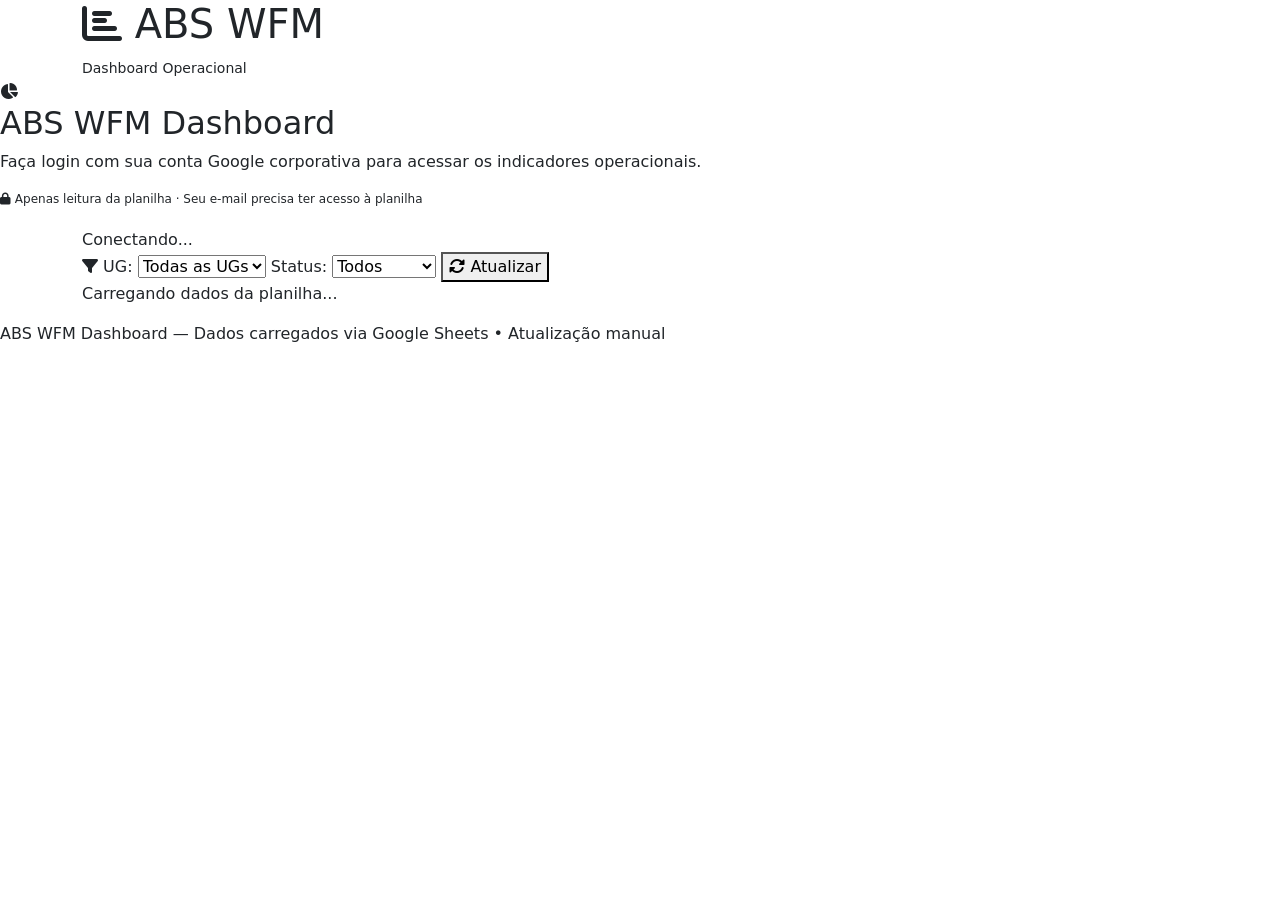
==== index.html @ d05fc63a "Add files via upload" ====
<!DOCTYPE html>
<html lang="pt-BR">
<head>
    <meta charset="UTF-8">
    <meta name="viewport" content="width=device-width, initial-scale=1.0">
    <title>ABS WFM — Dashboard Operacional</title>
    <link rel="icon" href="data:image/svg+xml,<svg xmlns=%22http://www.w3.org/2000/svg%22 viewBox=%220 0 100 100%22><text y=%22.9em%22 font-size=%2290%22>📊</text></svg>">

    <!-- Bibliotecas CDN -->
    <script src="https://accounts.google.com/gsi/client" onerror="gsiLoadError()"></script>
    <link href="https://cdn.jsdelivr.net/npm/bootstrap@5.3.3/dist/css/bootstrap.min.css" rel="stylesheet">
    <script src="https://cdn.jsdelivr.net/npm/chart.js@4.4.7/dist/chart.umd.min.js"></script>
    <link href="https://cdn.datatables.net/1.13.6/css/jquery.dataTables.min.css" rel="stylesheet">
    <script src="https://code.jquery.com/jquery-3.7.1.min.js"></script>
    <script src="https://cdn.datatables.net/1.13.6/js/jquery.dataTables.min.js"></script>
    <link href="https://cdnjs.cloudflare.com/ajax/libs/font-awesome/6.5.0/css/all.min.css" rel="stylesheet">

    <!-- CSS próprio -->
    <link rel="stylesheet" href="css/style.css">
</head>
<body>

    <!-- ═══════════════════ HEADER ═══════════════════ -->
    <header class="app-header">
        <div class="container">
            <div class="brand">
                <div>
                    <h1><i class="fas fa-chart-bar" style="color:var(--primary)"></i> ABS WFM</h1>
                    <small>Dashboard Operacional</small>
                </div>
            </div>
            <div class="header-actions">
                <div id="user-info" class="user-info" style="display:none;">
                    <img id="user-avatar" class="user-avatar" src="" alt="avatar">
                    <span id="user-name"></span>
                </div>
                <button id="logout-btn" class="btn btn-outline-secondary btn-sm" style="display:none;" onclick="handleLogout()">
                    <i class="fas fa-sign-out-alt"></i> Sair
                </button>
            </div>
        </div>
    </header>

    <!-- ═══════════════════ LOGIN ═══════════════════ -->
    <div id="login-screen">
        <div class="login-card">
            <div class="icon"><i class="fas fa-chart-pie"></i></div>
            <h2>ABS WFM Dashboard</h2>
            <p>Faça login com sua conta Google corporativa para acessar os indicadores operacionais.</p>
            <p style="font-size:12px; color:var(--gray); margin-bottom:20px;">
                <i class="fas fa-lock"></i> Apenas leitura da planilha &middot;
                Seu e-mail precisa ter acesso à planilha
            </p>
            <div id="google-btn-wrapper"></div>
            <div id="login-status" style="font-size:13px; color:var(--gray); margin-top:16px;"></div>
        </div>
    </div>

    <!-- ═══════════════════ DASHBOARD ═══════════════════ -->
    <div id="dashboard-screen">
        <div class="container">

            <!-- Filtros -->
            <div class="filters-bar">
                <div class="status-bar">
                    <span class="dot" id="status-dot"></span>
                    <span id="status-text">Conectando...</span>
                </div>
                <label for="filter-ug"><i class="fas fa-filter"></i> UG:</label>
                <select id="filter-ug">
                    <option value="todas">Todas as UGs</option>
                </select>
                <label for="filter-tipo">Status:</label>
                <select id="filter-tipo">
                    <option value="todos">Todos</option>
                    <option value="FALTA">Falta</option>
                    <option value="ATRASO">Atraso</option>
                    <option value="Regular">Regular</option>
                    <option value="Adiantado">Adiantado</option>
                </select>
                <span style="font-size:13px; color:var(--gray);" id="data-info"></span>
                <button class="btn-refresh" onclick="refreshData()" id="refresh-btn">
                    <i class="fas fa-sync-alt"></i> Atualizar
                </button>
            </div>

            <!-- Loading -->
            <div class="loading" id="loading-indicator">
                <div class="spinner"></div>
                <p>Carregando dados da planilha...</p>
            </div>

            <!-- Erro / Diagnóstico -->
            <div id="error-container"></div>

            <!-- KPIs -->
            <div class="row g-3 mb-4" id="kpi-row" style="display:none;">
                <div class="col-6 col-md-2">
                    <div class="kpi-card kpi-total">
                        <div class="kpi-icon"><i class="fas fa-users"></i></div>
                        <div class="kpi-label">Total Agentes</div>
                        <div class="kpi-value" id="kpi-total">0</div>
                        <div class="kpi-sub">escalados no dia</div>
                    </div>
                </div>
                <div class="col-6 col-md-2">
                    <div class="kpi-card kpi-ok">
                        <div class="kpi-icon"><i class="fas fa-check-circle"></i></div>
                        <div class="kpi-label">% OK</div>
                        <div class="kpi-value" id="kpi-ok">0%</div>
                        <div class="kpi-sub">regulares + adiantados</div>
                    </div>
                </div>
                <div class="col-6 col-md-2">
                    <div class="kpi-card kpi-faltas">
                        <div class="kpi-icon"><i class="fas fa-times-circle"></i></div>
                        <div class="kpi-label">Faltas</div>
                        <div class="kpi-value" id="kpi-faltas">0</div>
                        <div class="kpi-sub"><span id="kpi-faltas-pct">0%</span> do total</div>
                    </div>
                </div>
                <div class="col-6 col-md-2">
                    <div class="kpi-card kpi-atrasos">
                        <div class="kpi-icon"><i class="fas fa-clock"></i></div>
                        <div class="kpi-label">Atrasos</div>
                        <div class="kpi-value" id="kpi-atrasos">0</div>
                        <div class="kpi-sub"><span id="kpi-atrasos-pct">0%</span> do total</div>
                    </div>
                </div>
                <div class="col-6 col-md-2">
                    <div class="kpi-card kpi-adiantado">
                        <div class="kpi-icon"><i class="fas fa-forward"></i></div>
                        <div class="kpi-label">Adiantados</div>
                        <div class="kpi-value" id="kpi-adiantado">0</div>
                        <div class="kpi-sub"><span id="kpi-adiantado-pct">0%</span> do total</div>
                    </div>
                </div>
                <div class="col-6 col-md-2">
                    <div class="kpi-card" style="border-left: 3px solid var(--primary);">
                        <div class="kpi-icon"><i class="fas fa-calendar-alt"></i></div>
                        <div class="kpi-label">Data Base</div>
                        <div class="kpi-value" id="kpi-data" style="font-size:20px;">--</div>
                        <div class="kpi-sub" id="kpi-linha">0 linhas</div>
                    </div>
                </div>
            </div>

            <!-- Gráficos -->
            <div class="row g-3 mb-4" id="charts-row" style="display:none;">
                <div class="col-md-5">
                    <div class="chart-card">
                        <h5><i class="fas fa-chart-pie"></i> Distribuição por Status</h5>
                        <canvas id="chartPizza"></canvas>
                    </div>
                </div>
                <div class="col-md-7">
                    <div class="chart-card">
                        <h5><i class="fas fa-chart-bar"></i> Irregularidades por UG</h5>
                        <canvas id="chartBarras"></canvas>
                    </div>
                </div>
            </div>

            <!-- Tabela -->
            <div class="table-card" id="table-card" style="display:none;">
                <h5><i class="fas fa-table"></i> Detalhamento dos Agentes</h5>
                <div class="table-responsive">
                    <table id="tabela-agentes" class="table table-hover" style="width:100%;">
                        <thead>
                            <tr>
                                <th>Nome</th>
                                <th>UG</th>
                                <th>Status</th>
                                <th>Escalado</th>
                                <th>Real</th>
                                <th>Diferença</th>
                                <th>Saída Esc.</th>
                                <th>Saída Real</th>
                                <th>Tipo Saída</th>
                            </tr>
                        </thead>
                        <tbody></tbody>
                    </table>
                </div>
            </div>

        </div>
    </div>

    <!-- ═══════════════════ FOOTER ═══════════════════ -->
    <footer class="app-footer">
        ABS WFM Dashboard &mdash; Dados carregados via Google Sheets &bull; Atualização manual
    </footer>

    <!-- Scripts próprios (ordem importa) -->
    <script src="js/config.js"></script>
    <script src="js/app.js"></script>
</body>
</html>
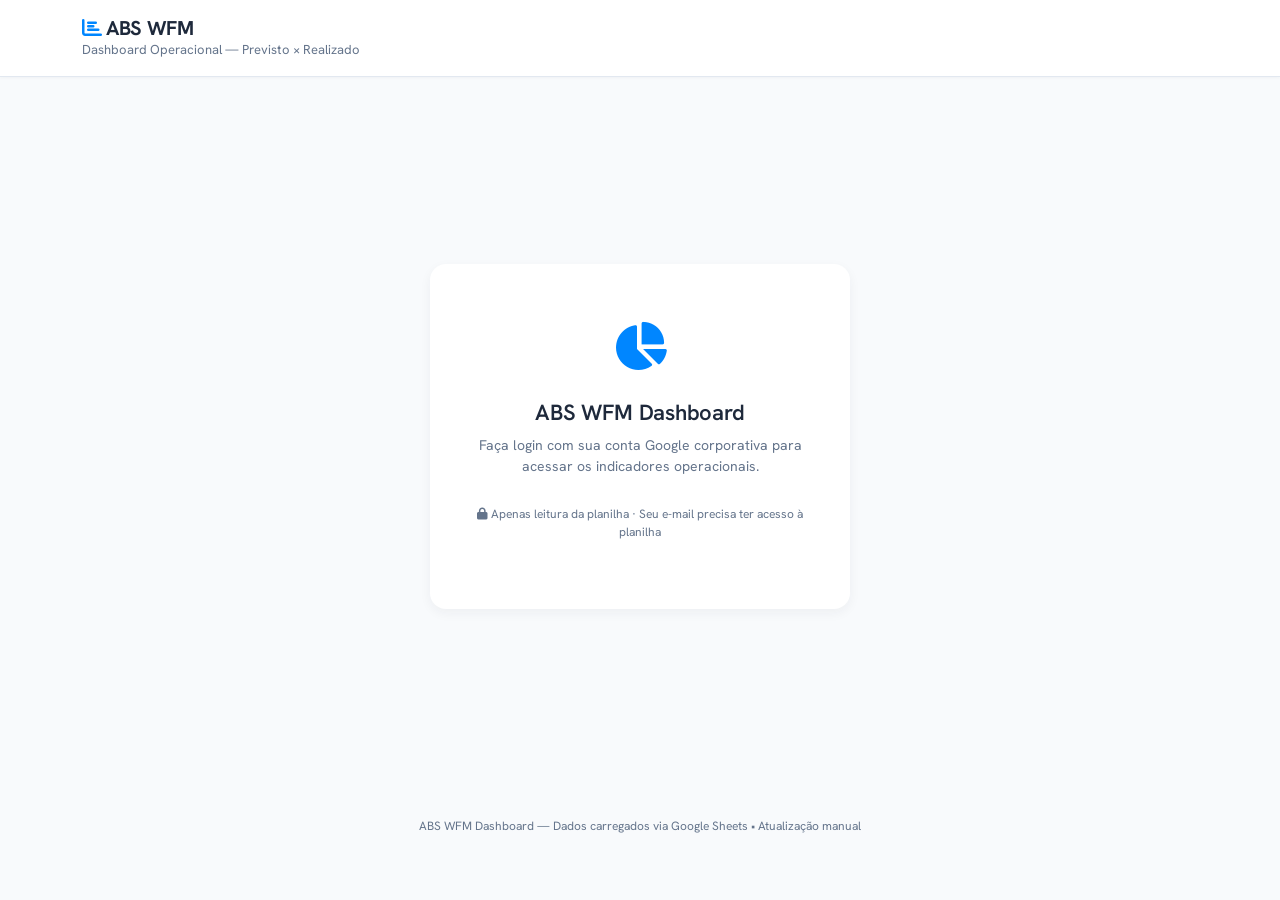
==== commit 7afa1e05: "Add files via upload" ====
--- a/index.html
+++ b/index.html
@@ -10,9 +10,7 @@
     <script src="https://accounts.google.com/gsi/client" onerror="gsiLoadError()"></script>
     <link href="https://cdn.jsdelivr.net/npm/bootstrap@5.3.3/dist/css/bootstrap.min.css" rel="stylesheet">
     <script src="https://cdn.jsdelivr.net/npm/chart.js@4.4.7/dist/chart.umd.min.js"></script>
-    <link href="https://cdn.datatables.net/1.13.6/css/jquery.dataTables.min.css" rel="stylesheet">
-    <script src="https://code.jquery.com/jquery-3.7.1.min.js"></script>
-    <script src="https://cdn.datatables.net/1.13.6/js/jquery.dataTables.min.js"></script>
+    <script src="https://cdn.jsdelivr.net/npm/chartjs-plugin-datalabels@2.2.0/dist/chartjs-plugin-datalabels.min.js"></script>
     <link href="https://cdnjs.cloudflare.com/ajax/libs/font-awesome/6.5.0/css/all.min.css" rel="stylesheet">
 
     <!-- CSS próprio -->
@@ -26,7 +24,7 @@
             <div class="brand">
                 <div>
                     <h1><i class="fas fa-chart-bar" style="color:var(--primary)"></i> ABS WFM</h1>
-                    <small>Dashboard Operacional</small>
+                    <small>Dashboard Operacional — Previsto × Realizado</small>
                 </div>
             </div>
             <div class="header-actions">
@@ -61,24 +59,29 @@
         <div class="container">
 
             <!-- Filtros -->
-            <div class="filters-bar">
+            <div class="filters-bar" id="filters-bar">
                 <div class="status-bar">
                     <span class="dot" id="status-dot"></span>
                     <span id="status-text">Conectando...</span>
                 </div>
-                <label for="filter-ug"><i class="fas fa-filter"></i> UG:</label>
+
+                <label for="filter-ug"><i class="fas fa-building"></i> UG:</label>
                 <select id="filter-ug">
                     <option value="todas">Todas as UGs</option>
                 </select>
-                <label for="filter-tipo">Status:</label>
-                <select id="filter-tipo">
-                    <option value="todos">Todos</option>
-                    <option value="FALTA">Falta</option>
-                    <option value="ATRASO">Atraso</option>
-                    <option value="Regular">Regular</option>
-                    <option value="Adiantado">Adiantado</option>
+
+                <label for="filter-data"><i class="fas fa-calendar"></i> Data:</label>
+                <select id="filter-data">
+                    <option value="todas">Todas as datas</option>
                 </select>
-                <span style="font-size:13px; color:var(--gray);" id="data-info"></span>
+
+                <label for="filter-modo"><i class="fas fa-exchange-alt"></i> Tipo:</label>
+                <select id="filter-modo">
+                    <option value="entrada">Entrada</option>
+                    <option value="saida">Saída</option>
+                    <option value="ambos">Ambos</option>
+                </select>
+
                 <button class="btn-refresh" onclick="refreshData()" id="refresh-btn">
                     <i class="fas fa-sync-alt"></i> Atualizar
                 </button>
@@ -95,95 +98,76 @@
 
             <!-- KPIs -->
             <div class="row g-3 mb-4" id="kpi-row" style="display:none;">
-                <div class="col-6 col-md-2">
-                    <div class="kpi-card kpi-total">
-                        <div class="kpi-icon"><i class="fas fa-users"></i></div>
-                        <div class="kpi-label">Total Agentes</div>
-                        <div class="kpi-value" id="kpi-total">0</div>
-                        <div class="kpi-sub">escalados no dia</div>
+                <div class="col-6 col-md-3">
+                    <div class="kpi-card">
+                        <div class="kpi-icon"><i class="fas fa-calendar-check"></i></div>
+                        <div class="kpi-label">Total Previsto</div>
+                        <div class="kpi-value" id="kpi-total-prev" style="color:var(--primary);">0</div>
+                        <div class="kpi-sub">agentes escalados</div>
                     </div>
                 </div>
-                <div class="col-6 col-md-2">
-                    <div class="kpi-card kpi-ok">
-                        <div class="kpi-icon"><i class="fas fa-check-circle"></i></div>
-                        <div class="kpi-label">% OK</div>
-                        <div class="kpi-value" id="kpi-ok">0%</div>
-                        <div class="kpi-sub">regulares + adiantados</div>
+                <div class="col-6 col-md-3">
+                    <div class="kpi-card">
+                        <div class="kpi-icon"><i class="fas fa-user-check"></i></div>
+                        <div class="kpi-label">Total Logado</div>
+                        <div class="kpi-value" id="kpi-total-logado" style="color:var(--success);">0</div>
+                        <div class="kpi-sub">agentes presentes</div>
                     </div>
                 </div>
-                <div class="col-6 col-md-2">
-                    <div class="kpi-card kpi-faltas">
-                        <div class="kpi-icon"><i class="fas fa-times-circle"></i></div>
+                <div class="col-6 col-md-3">
+                    <div class="kpi-card">
+                        <div class="kpi-icon"><i class="fas fa-user-times"></i></div>
                         <div class="kpi-label">Faltas</div>
-                        <div class="kpi-value" id="kpi-faltas">0</div>
-                        <div class="kpi-sub"><span id="kpi-faltas-pct">0%</span> do total</div>
+                        <div class="kpi-value" id="kpi-faltas" style="color:var(--danger);">0</div>
+                        <div class="kpi-sub">previsto - realizado</div>
                     </div>
                 </div>
-                <div class="col-6 col-md-2">
-                    <div class="kpi-card kpi-atrasos">
-                        <div class="kpi-icon"><i class="fas fa-clock"></i></div>
-                        <div class="kpi-label">Atrasos</div>
-                        <div class="kpi-value" id="kpi-atrasos">0</div>
-                        <div class="kpi-sub"><span id="kpi-atrasos-pct">0%</span> do total</div>
-                    </div>
-                </div>
-                <div class="col-6 col-md-2">
-                    <div class="kpi-card kpi-adiantado">
-                        <div class="kpi-icon"><i class="fas fa-forward"></i></div>
-                        <div class="kpi-label">Adiantados</div>
-                        <div class="kpi-value" id="kpi-adiantado">0</div>
-                        <div class="kpi-sub"><span id="kpi-adiantado-pct">0%</span> do total</div>
-                    </div>
-                </div>
-                <div class="col-6 col-md-2">
-                    <div class="kpi-card" style="border-left: 3px solid var(--primary);">
-                        <div class="kpi-icon"><i class="fas fa-calendar-alt"></i></div>
-                        <div class="kpi-label">Data Base</div>
-                        <div class="kpi-value" id="kpi-data" style="font-size:20px;">--</div>
-                        <div class="kpi-sub" id="kpi-linha">0 linhas</div>
+                <div class="col-6 col-md-3">
+                    <div class="kpi-card">
+                        <div class="kpi-icon"><i class="fas fa-chart-line"></i></div>
+                        <div class="kpi-label">% Presença</div>
+                        <div class="kpi-value" id="kpi-presenca">0%</div>
+                        <div class="kpi-sub">realizado / previsto</div>
                     </div>
                 </div>
             </div>
 
             <!-- Gráficos -->
-            <div class="row g-3 mb-4" id="charts-row" style="display:none;">
-                <div class="col-md-5">
-                    <div class="chart-card">
-                        <h5><i class="fas fa-chart-pie"></i> Distribuição por Status</h5>
-                        <canvas id="chartPizza"></canvas>
-                    </div>
-                </div>
-                <div class="col-md-7">
-                    <div class="chart-card">
-                        <h5><i class="fas fa-chart-bar"></i> Irregularidades por UG</h5>
-                        <canvas id="chartBarras"></canvas>
-                    </div>
-                </div>
+            <div id="chart-entrada-container" class="chart-card mb-4" style="display:none;">
+                <canvas id="chartEntrada" height="320"></canvas>
             </div>
 
-            <!-- Tabela -->
-            <div class="table-card" id="table-card" style="display:none;">
-                <h5><i class="fas fa-table"></i> Detalhamento dos Agentes</h5>
-                <div class="table-responsive">
-                    <table id="tabela-agentes" class="table table-hover" style="width:100%;">
-                        <thead>
-                            <tr>
-                                <th>Nome</th>
-                                <th>UG</th>
-                                <th>Status</th>
-                                <th>Escalado</th>
-                                <th>Real</th>
-                                <th>Diferença</th>
-                                <th>Saída Esc.</th>
-                                <th>Saída Real</th>
-                                <th>Tipo Saída</th>
-                            </tr>
-                        </thead>
-                        <tbody></tbody>
-                    </table>
-                </div>
+            <div id="chart-saida-container" class="chart-card mb-4" style="display:none;">
+                <canvas id="chartSaida" height="320"></canvas>
             </div>
 
+        </div>
+    </div>
+
+    <!-- ══════════════ MODAL DE DETALHES ══════════════ -->
+    <div id="modal-detalhes" class="modal-overlay" style="display:none;" onclick="closeModal(event)">
+        <div class="modal-panel" onclick="event.stopPropagation()">
+            <div class="modal-header">
+                <h5><i class="fas fa-users"></i> Agentes — <span id="modal-titulo-horario"></span></h5>
+                <button onclick="closeModal()" class="modal-close">&times;</button>
+            </div>
+            <div class="modal-body">
+                <table class="table table-hover table-sm">
+                    <thead>
+                        <tr>
+                            <th>Nome do Agente</th>
+                            <th>Previsto</th>
+                            <th>Realizado</th>
+                            <th>Status</th>
+                        </tr>
+                    </thead>
+                    <tbody id="modal-tabela-corpo"></tbody>
+                </table>
+            </div>
+            <div class="modal-footer">
+                <span id="modal-total" style="color:var(--gray);font-size:13px;"></span>
+                <button onclick="closeModal()" class="btn btn-secondary btn-sm">Fechar</button>
+            </div>
         </div>
     </div>
 
@@ -192,7 +176,7 @@
         ABS WFM Dashboard &mdash; Dados carregados via Google Sheets &bull; Atualização manual
     </footer>
 
-    <!-- Scripts próprios (ordem importa) -->
+    <!-- Scripts próprios -->
     <script src="js/config.js"></script>
     <script src="js/app.js"></script>
 </body>
--- a/css/style.css
+++ b/css/style.css
@@ -0,0 +1,444 @@
+/* ============================================================
+   ABS WFM Dashboard — Azure Horizon Design System
+   ============================================================ */
+
+@import url('https://fonts.googleapis.com/css2?family=Hanken+Grotesk:wght@400;500;600;700&display=swap');
+
+:root {
+    --primary: #0086FF;
+    --primary-light: #E8F3FF;
+    --success: #22C55E;
+    --success-light: #E6F9ED;
+    --danger: #DC2626;
+    --danger-light: #FDE8E8;
+    --warning: #FF944D;
+    --warning-light: #FFF0E6;
+    --info: #0086FF;
+    --dark: #1E293B;
+    --gray: #64748B;
+    --light-gray: #F8FAFC;
+    --border: #E2E8F0;
+    --card-shadow: 0 4px 12px rgba(30, 41, 59, 0.05);
+    --card-radius: 16px;
+}
+
+* { box-sizing: border-box; }
+
+body {
+    font-family: 'Hanken Grotesk', 'Segoe UI', system-ui, -apple-system, sans-serif;
+    background: var(--light-gray);
+    color: var(--dark);
+    min-height: 100vh;
+    -webkit-font-smoothing: antialiased;
+}
+
+/* ─── HEADER ─── */
+.app-header {
+    background: #ffffff;
+    border-bottom: 1px solid var(--border);
+    padding: 16px 0;
+    box-shadow: 0 1px 3px rgba(30, 41, 59, 0.04);
+}
+
+.app-header .container {
+    display: flex;
+    align-items: center;
+    justify-content: space-between;
+    flex-wrap: wrap;
+    gap: 12px;
+}
+
+.app-header .brand {
+    display: flex;
+    align-items: center;
+    gap: 12px;
+}
+
+.app-header .brand h1 {
+    font-size: 20px;
+    font-weight: 700;
+    color: var(--dark);
+    margin: 0;
+    letter-spacing: -0.02em;
+}
+
+.app-header .brand small {
+    color: var(--gray);
+    font-size: 13px;
+    display: block;
+    font-weight: 400;
+}
+
+.header-actions {
+    display: flex;
+    align-items: center;
+    gap: 12px;
+}
+
+/* ─── LOGIN SCREEN ─── */
+#login-screen {
+    display: flex;
+    align-items: center;
+    justify-content: center;
+    min-height: 80vh;
+}
+
+#login-screen .login-card {
+    background: #ffffff;
+    border-radius: var(--card-radius);
+    box-shadow: var(--card-shadow);
+    padding: 48px 40px;
+    text-align: center;
+    max-width: 420px;
+    width: 100%;
+}
+
+#login-screen .login-card .icon {
+    font-size: 48px;
+    color: var(--primary);
+    margin-bottom: 16px;
+}
+
+#login-screen .login-card h2 {
+    font-size: 22px;
+    font-weight: 600;
+    margin-bottom: 8px;
+    letter-spacing: -0.01em;
+}
+
+#login-screen .login-card p {
+    color: var(--gray);
+    font-size: 14px;
+    margin-bottom: 28px;
+}
+
+/* ─── BOTÃO LOGIN GOOGLE ─── */
+#login-btn-google {
+    display: inline-flex;
+    align-items: center;
+    gap: 12px;
+    background: #ffffff;
+    border: 1px solid var(--border);
+    border-radius: 8px;
+    padding: 12px 28px;
+    font-size: 16px;
+    font-weight: 500;
+    cursor: pointer;
+    transition: all 0.2s;
+    font-family: 'Hanken Grotesk', sans-serif;
+}
+
+#login-btn-google:hover {
+    background: var(--light-gray);
+    box-shadow: 0 1px 3px rgba(0,0,0,0.08);
+}
+
+/* ─── DASHBOARD ─── */
+#dashboard-screen { display: none; padding: 24px 0; }
+
+/* ─── FILTERS BAR ─── */
+.filters-bar {
+    background: #ffffff;
+    border-radius: 12px;
+    box-shadow: var(--card-shadow);
+    padding: 16px 20px;
+    margin-bottom: 20px;
+    display: flex;
+    flex-wrap: wrap;
+    align-items: center;
+    gap: 12px;
+}
+
+.filters-bar label {
+    font-size: 13px;
+    font-weight: 600;
+    color: var(--gray);
+    margin-right: 4px;
+    text-transform: uppercase;
+    letter-spacing: 0.05em;
+}
+
+.filters-bar select {
+    border: 1px solid var(--border);
+    border-radius: 8px;
+    padding: 6px 12px;
+    font-size: 14px;
+    background: #ffffff;
+    color: var(--dark);
+    min-width: 130px;
+    font-family: 'Hanken Grotesk', sans-serif;
+    transition: border-color 0.15s, box-shadow 0.15s;
+}
+
+.filters-bar select:focus {
+    outline: none;
+    border-color: var(--primary);
+    box-shadow: 0 0 0 3px rgba(0, 134, 255, 0.15);
+}
+
+.filters-bar .btn-refresh {
+    margin-left: auto;
+    background: var(--primary);
+    color: #ffffff;
+    border: none;
+    border-radius: 8px;
+    padding: 8px 20px;
+    font-size: 14px;
+    font-weight: 600;
+    cursor: pointer;
+    transition: background 0.15s;
+    display: inline-flex;
+    align-items: center;
+    gap: 6px;
+    font-family: 'Hanken Grotesk', sans-serif;
+}
+
+.filters-bar .btn-refresh:hover { background: #0073E6; }
+.filters-bar .btn-refresh:disabled { opacity: 0.6; cursor: not-allowed; }
+
+/* ─── STATUS BAR ─── */
+.status-bar {
+    display: flex;
+    align-items: center;
+    gap: 8px;
+    font-size: 13px;
+    color: var(--gray);
+}
+
+.status-bar .dot {
+    width: 8px;
+    height: 8px;
+    border-radius: 50%;
+}
+
+.status-bar .dot.connected { background: var(--success); }
+.status-bar .dot.disconnected { background: var(--danger); }
+
+/* ─── KPIS ─── */
+.kpi-card {
+    background: #ffffff;
+    border-radius: var(--card-radius);
+    box-shadow: var(--card-shadow);
+    padding: 20px;
+    text-align: center;
+    height: 100%;
+    transition: transform 0.15s, box-shadow 0.15s;
+}
+
+.kpi-card:hover {
+    transform: translateY(-2px);
+    box-shadow: 0 8px 24px rgba(30, 41, 59, 0.08);
+}
+
+.kpi-card .kpi-icon { font-size: 24px; margin-bottom: 8px; }
+
+.kpi-card .kpi-label {
+    font-size: 11px;
+    color: var(--gray);
+    text-transform: uppercase;
+    letter-spacing: 0.05em;
+    font-weight: 600;
+    margin-bottom: 6px;
+}
+
+.kpi-card .kpi-value {
+    font-size: 32px;
+    font-weight: 700;
+    line-height: 1.2;
+    letter-spacing: -0.02em;
+}
+
+.kpi-card .kpi-sub {
+    font-size: 12px;
+    color: var(--gray);
+    margin-top: 4px;
+}
+
+/* ─── CHARTS ─── */
+.chart-card {
+    background: #ffffff;
+    border-radius: var(--card-radius);
+    box-shadow: var(--card-shadow);
+    padding: 20px;
+    position: relative;
+}
+
+.chart-card canvas {
+    width: 100% !important;
+    max-height: 420px;
+}
+
+#chart-entrada-container,
+#chart-saida-container {
+    max-height: 480px;
+    overflow: hidden;
+}
+
+/* ─── LOADING ─── */
+.loading {
+    text-align: center;
+    padding: 60px 20px;
+    color: var(--gray);
+}
+
+.loading .spinner {
+    display: inline-block;
+    width: 40px;
+    height: 40px;
+    border: 4px solid var(--border);
+    border-top-color: var(--primary);
+    border-radius: 50%;
+    animation: spin 0.8s linear infinite;
+    margin-bottom: 16px;
+}
+
+@keyframes spin { to { transform: rotate(360deg); } }
+
+/* ─── ERROR BOX ─── */
+.error-box {
+    background: var(--danger-light);
+    color: var(--danger);
+    border-radius: 8px;
+    padding: 20px;
+    margin: 20px 0;
+    font-size: 14px;
+}
+
+.error-box i { margin-right: 8px; }
+
+/* ─── USER INFO ─── */
+.user-avatar {
+    width: 32px;
+    height: 32px;
+    border-radius: 50%;
+    object-fit: cover;
+}
+
+.user-info {
+    display: flex;
+    align-items: center;
+    gap: 8px;
+    font-size: 13px;
+    color: var(--gray);
+}
+
+/* ─── MODAL ─── */
+.modal-overlay {
+    position: fixed;
+    top: 0; left: 0; right: 0; bottom: 0;
+    background: rgba(30, 41, 59, 0.4);
+    z-index: 9999;
+    display: flex;
+    align-items: center;
+    justify-content: center;
+}
+
+.modal-panel {
+    background: #ffffff;
+    border-radius: var(--card-radius);
+    box-shadow: 0 16px 48px rgba(30, 41, 59, 0.15);
+    width: 92%;
+    max-width: 700px;
+    max-height: 80vh;
+    display: flex;
+    flex-direction: column;
+    animation: modalFade 0.15s ease;
+}
+
+@keyframes modalFade {
+    from { opacity: 0; transform: translateY(-20px); }
+    to   { opacity: 1; transform: translateY(0); }
+}
+
+.modal-panel .modal-header {
+    padding: 16px 24px;
+    border-bottom: 1px solid var(--border);
+    display: flex;
+    align-items: center;
+    justify-content: space-between;
+}
+
+.modal-panel .modal-header h5 {
+    margin: 0;
+    font-size: 16px;
+    font-weight: 600;
+    color: var(--dark);
+}
+
+.modal-close {
+    background: none;
+    border: none;
+    font-size: 28px;
+    cursor: pointer;
+    color: var(--gray);
+    padding: 0 6px;
+    line-height: 1;
+    transition: color 0.15s;
+}
+
+.modal-close:hover { color: var(--dark); }
+
+.modal-panel .modal-body {
+    padding: 12px 24px;
+    overflow-y: auto;
+    flex: 1;
+}
+
+.modal-panel .modal-body td {
+    font-size: 13px;
+    vertical-align: middle;
+}
+
+.modal-panel .modal-footer {
+    padding: 12px 24px;
+    border-top: 1px solid var(--border);
+    display: flex;
+    align-items: center;
+    justify-content: space-between;
+}
+
+/* ─── BADGES DE STATUS ─── */
+.badge-status {
+    display: inline-block;
+    padding: 3px 12px;
+    border-radius: 999px;
+    font-size: 12px;
+    font-weight: 600;
+    letter-spacing: 0.02em;
+}
+
+.badge-falta {
+    background: var(--danger-light);
+    color: var(--danger);
+}
+.badge-atraso {
+    background: var(--warning-light);
+    color: #E57A00;
+}
+.badge-regular {
+    background: var(--success-light);
+    color: var(--success);
+}
+.badge-adiantado {
+    background: var(--primary-light);
+    color: var(--primary);
+}
+
+/* ─── FOOTER ─── */
+.app-footer {
+    text-align: center;
+    padding: 20px;
+    font-size: 12px;
+    color: var(--gray);
+}
+
+/* ─── RESPONSIVE ─── */
+@media (max-width: 768px) {
+    .app-header .container { flex-direction: column; text-align: center; }
+    .filters-bar { flex-direction: column; align-items: stretch; }
+    .filters-bar select { min-width: unset; }
+    .filters-bar .btn-refresh { margin-left: 0; width: 100%; }
+    .kpi-card .kpi-value { font-size: 26px; }
+    .kpi-card { padding: 16px; }
+    .chart-card { padding: 16px; }
+}
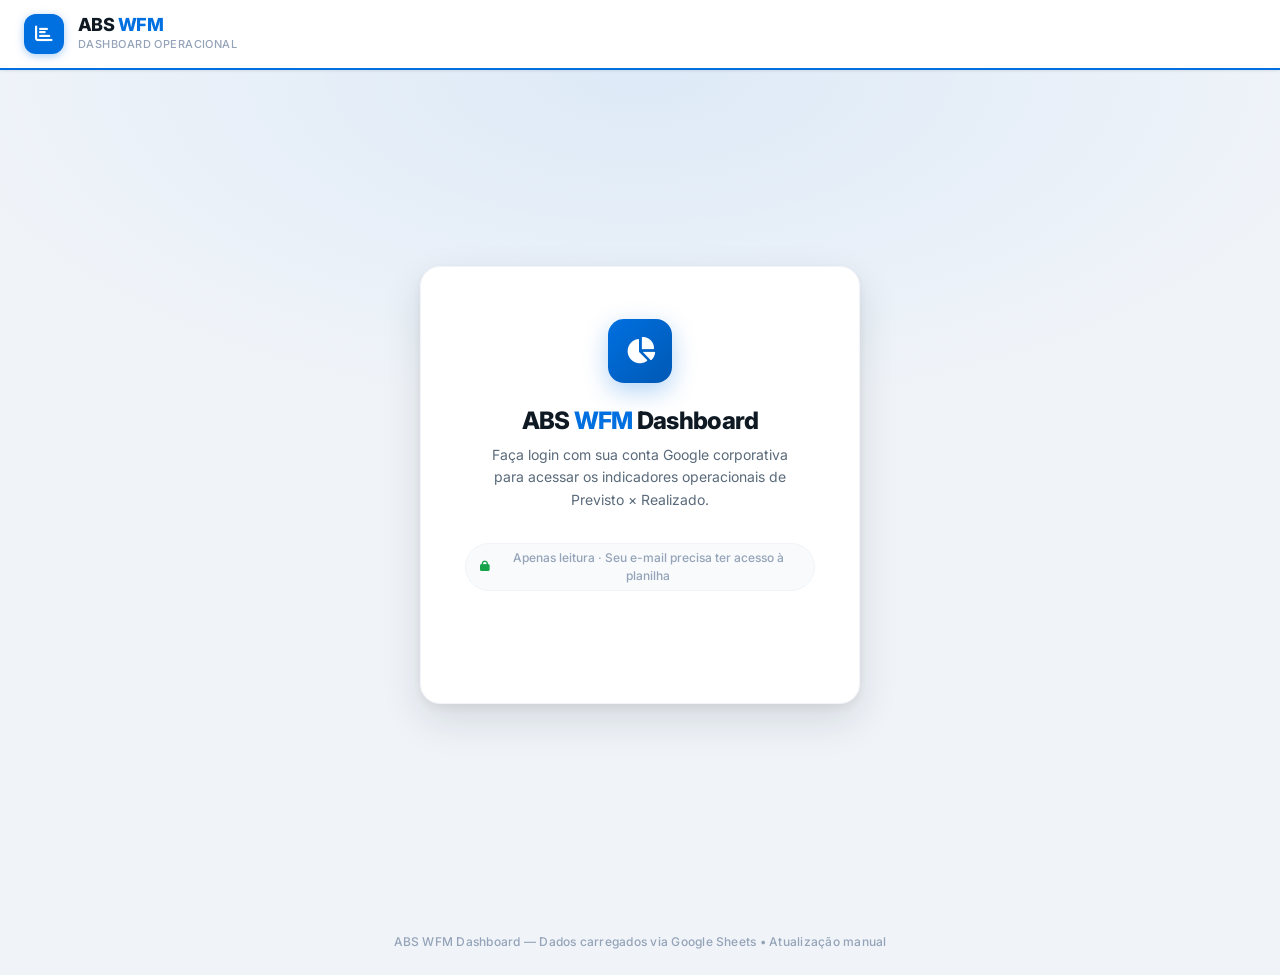
==== commit 92b9c596: "Add files via upload" ====
--- a/index.html
+++ b/index.html
@@ -3,18 +3,29 @@
 <head>
     <meta charset="UTF-8">
     <meta name="viewport" content="width=device-width, initial-scale=1.0">
+    <meta http-equiv="Cache-Control" content="no-cache, no-store, must-revalidate">
+    <meta http-equiv="Pragma" content="no-cache">
+    <meta http-equiv="Expires" content="0">
+    <meta name="description" content="ABS WFM — Dashboard Operacional de Previsto × Realizado para gestão de força de trabalho.">
     <title>ABS WFM — Dashboard Operacional</title>
     <link rel="icon" href="data:image/svg+xml,<svg xmlns=%22http://www.w3.org/2000/svg%22 viewBox=%220 0 100 100%22><text y=%22.9em%22 font-size=%2290%22>📊</text></svg>">
 
-    <!-- Bibliotecas CDN -->
+    <!-- ── Bibliotecas CDN ── -->
     <script src="https://accounts.google.com/gsi/client" onerror="gsiLoadError()"></script>
     <link href="https://cdn.jsdelivr.net/npm/bootstrap@5.3.3/dist/css/bootstrap.min.css" rel="stylesheet">
     <script src="https://cdn.jsdelivr.net/npm/chart.js@4.4.7/dist/chart.umd.min.js"></script>
     <script src="https://cdn.jsdelivr.net/npm/chartjs-plugin-datalabels@2.2.0/dist/chartjs-plugin-datalabels.min.js"></script>
     <link href="https://cdnjs.cloudflare.com/ajax/libs/font-awesome/6.5.0/css/all.min.css" rel="stylesheet">
 
-    <!-- CSS próprio -->
-    <link rel="stylesheet" href="css/style.css">
+    <!-- ── CSS Modular (ordem importa) ── -->
+    <link rel="stylesheet" href="css/base.css?v=3">
+    <link rel="stylesheet" href="css/layout.css?v=3">
+    <link rel="stylesheet" href="css/login.css?v=3">
+    <link rel="stylesheet" href="css/filters.css?v=3">
+    <link rel="stylesheet" href="css/kpis.css?v=3">
+    <link rel="stylesheet" href="css/charts.css?v=3">
+    <link rel="stylesheet" href="css/tabs.css?v=3">
+    <link rel="stylesheet" href="css/modals.css?v=3">
 </head>
 <body>
 
@@ -22,9 +33,12 @@
     <header class="app-header">
         <div class="container">
             <div class="brand">
-                <div>
-                    <h1><i class="fas fa-chart-bar" style="color:var(--primary)"></i> ABS WFM</h1>
-                    <small>Dashboard Operacional — Previsto × Realizado</small>
+                <div class="brand-logo">
+                    <i class="fas fa-chart-bar"></i>
+                </div>
+                <div class="brand-text">
+                    <h1>ABS <span>WFM</span></h1>
+                    <small>Dashboard Operacional</small>
                 </div>
             </div>
             <div class="header-actions">
@@ -42,15 +56,19 @@
     <!-- ═══════════════════ LOGIN ═══════════════════ -->
     <div id="login-screen">
         <div class="login-card">
-            <div class="icon"><i class="fas fa-chart-pie"></i></div>
-            <h2>ABS WFM Dashboard</h2>
-            <p>Faça login com sua conta Google corporativa para acessar os indicadores operacionais.</p>
-            <p style="font-size:12px; color:var(--gray); margin-bottom:20px;">
-                <i class="fas fa-lock"></i> Apenas leitura da planilha &middot;
-                Seu e-mail precisa ter acesso à planilha
-            </p>
+            <div class="icon">
+                <i class="fas fa-chart-pie"></i>
+            </div>
+            <h2>ABS <span>WFM</span> Dashboard</h2>
+            <p>Faça login com sua conta Google corporativa para acessar os indicadores operacionais de Previsto × Realizado.</p>
+
+            <div class="login-security-note">
+                <i class="fas fa-lock"></i>
+                Apenas leitura · Seu e-mail precisa ter acesso à planilha
+            </div>
+
             <div id="google-btn-wrapper"></div>
-            <div id="login-status" style="font-size:13px; color:var(--gray); margin-top:16px;"></div>
+            <div id="login-status"></div>
         </div>
     </div>
 
@@ -58,12 +76,17 @@
     <div id="dashboard-screen">
         <div class="container">
 
-            <!-- Filtros -->
+            <!-- ── Filtros ── -->
             <div class="filters-bar" id="filters-bar">
                 <div class="status-bar">
                     <span class="dot" id="status-dot"></span>
                     <span id="status-text">Conectando...</span>
                 </div>
+
+                <label for="filter-mes"><i class="fas fa-calendar-alt"></i> Mês:</label>
+                <select id="filter-mes">
+                    <option value="">Carregando...</option>
+                </select>
 
                 <label for="filter-ug"><i class="fas fa-building"></i> UG:</label>
                 <select id="filter-ug">
@@ -87,43 +110,43 @@
                 </button>
             </div>
 
-            <!-- Loading -->
+            <!-- ── Loading ── -->
             <div class="loading" id="loading-indicator">
                 <div class="spinner"></div>
                 <p>Carregando dados da planilha...</p>
             </div>
 
-            <!-- Erro / Diagnóstico -->
+            <!-- ── Erro / Diagnóstico ── -->
             <div id="error-container"></div>
 
-            <!-- KPIs -->
+            <!-- ── KPIs ── -->
             <div class="row g-3 mb-4" id="kpi-row" style="display:none;">
                 <div class="col-6 col-md-3">
-                    <div class="kpi-card">
+                    <div class="kpi-card kpi-prev">
                         <div class="kpi-icon"><i class="fas fa-calendar-check"></i></div>
                         <div class="kpi-label">Total Previsto</div>
-                        <div class="kpi-value" id="kpi-total-prev" style="color:var(--primary);">0</div>
+                        <div class="kpi-value" id="kpi-total-prev">0</div>
                         <div class="kpi-sub">agentes escalados</div>
                     </div>
                 </div>
                 <div class="col-6 col-md-3">
-                    <div class="kpi-card">
+                    <div class="kpi-card kpi-logado">
                         <div class="kpi-icon"><i class="fas fa-user-check"></i></div>
                         <div class="kpi-label">Total Logado</div>
-                        <div class="kpi-value" id="kpi-total-logado" style="color:var(--success);">0</div>
+                        <div class="kpi-value" id="kpi-total-logado">0</div>
                         <div class="kpi-sub">agentes presentes</div>
                     </div>
                 </div>
                 <div class="col-6 col-md-3">
-                    <div class="kpi-card">
+                    <div class="kpi-card kpi-faltas">
                         <div class="kpi-icon"><i class="fas fa-user-times"></i></div>
                         <div class="kpi-label">Faltas</div>
-                        <div class="kpi-value" id="kpi-faltas" style="color:var(--danger);">0</div>
+                        <div class="kpi-value" id="kpi-faltas">0</div>
                         <div class="kpi-sub">previsto - realizado</div>
                     </div>
                 </div>
                 <div class="col-6 col-md-3">
-                    <div class="kpi-card">
+                    <div class="kpi-card kpi-presenca">
                         <div class="kpi-icon"><i class="fas fa-chart-line"></i></div>
                         <div class="kpi-label">% Presença</div>
                         <div class="kpi-value" id="kpi-presenca">0%</div>
@@ -132,7 +155,7 @@
                 </div>
             </div>
 
-            <!-- Gráficos -->
+            <!-- ── Gráficos ── -->
             <div id="chart-entrada-container" class="chart-card mb-4" style="display:none;">
                 <canvas id="chartEntrada" height="320"></canvas>
             </div>
@@ -141,10 +164,46 @@
                 <canvas id="chartSaida" height="320"></canvas>
             </div>
 
-        </div>
-    </div>
-
-    <!-- ══════════════ MODAL DE DETALHES ══════════════ -->
+            <!-- ═══════════════════ TABELAS ANALÍTICAS ═══════════════════ -->
+            <div id="analytics-section" class="analytics-section mb-4" style="display:none;">
+                <div class="analytics-tabs">
+                    <button class="tab-btn active" data-tab="tab-falta-sup">
+                        <i class="fas fa-user-tie"></i> Falta por Supervisor
+                    </button>
+                    <button class="tab-btn" data-tab="tab-seq-faltas">
+                        <i class="fas fa-calendar-times"></i> Sequência de Faltas
+                    </button>
+                    <button class="tab-btn" data-tab="tab-top-agentes">
+                        <i class="fas fa-chart-simple"></i> Top Faltas por Agente
+                    </button>
+                </div>
+
+                <div class="tab-panel active" id="tab-falta-sup">
+                    <table class="analytics-table">
+                        <thead><tr><th>Supervisor</th><th>Qtd. Faltas</th></tr></thead>
+                        <tbody id="tbody-falta-sup"></tbody>
+                    </table>
+                </div>
+
+                <div class="tab-panel" id="tab-seq-faltas">
+                    <table class="analytics-table">
+                        <thead><tr><th>Agente</th><th>Dias Consecutivos</th></tr></thead>
+                        <tbody id="tbody-seq-faltas"></tbody>
+                    </table>
+                </div>
+
+                <div class="tab-panel" id="tab-top-agentes">
+                    <table class="analytics-table">
+                        <thead><tr><th>Agente</th><th>Total Faltas</th></tr></thead>
+                        <tbody id="tbody-top-agentes"></tbody>
+                    </table>
+                </div>
+            </div>
+
+        </div>
+    </div>
+
+    <!-- ══════════════ MODAL DE DETALHES (GRÁFICOS) ══════════════ -->
     <div id="modal-detalhes" class="modal-overlay" style="display:none;" onclick="closeModal(event)">
         <div class="modal-panel" onclick="event.stopPropagation()">
             <div class="modal-header">
@@ -165,8 +224,73 @@
                 </table>
             </div>
             <div class="modal-footer">
-                <span id="modal-total" style="color:var(--gray);font-size:13px;"></span>
+                <span id="modal-total"></span>
                 <button onclick="closeModal()" class="btn btn-secondary btn-sm">Fechar</button>
+            </div>
+        </div>
+    </div>
+
+    <!-- ══════════════ MODAL: FALTA POR SUPERVISOR ══════════════ -->
+    <div id="modal-sup-detalhes" class="modal-overlay" style="display:none;" onclick="closeModalSup(event)">
+        <div class="modal-panel" onclick="event.stopPropagation()">
+            <div class="modal-header">
+                <h5><i class="fas fa-user-tie"></i> Agentes — Supervisor: <span id="modal-sup-nome"></span></h5>
+                <button onclick="closeModalSup()" class="modal-close">&times;</button>
+            </div>
+            <div class="modal-body">
+                <table class="table table-hover table-sm">
+                    <thead>
+                        <tr><th>Agente</th><th>Data da Falta</th><th>Supervisor</th></tr>
+                    </thead>
+                    <tbody id="modal-sup-tabela"></tbody>
+                </table>
+            </div>
+            <div class="modal-footer">
+                <span id="modal-sup-total"></span>
+                <button onclick="closeModalSup()" class="btn btn-secondary btn-sm">Fechar</button>
+            </div>
+        </div>
+    </div>
+
+    <!-- ══════════════ MODAL: SEQUÊNCIA DE FALTAS ══════════════ -->
+    <div id="modal-seq-detalhes" class="modal-overlay" style="display:none;" onclick="closeModalSeq(event)">
+        <div class="modal-panel" onclick="event.stopPropagation()">
+            <div class="modal-header">
+                <h5><i class="fas fa-calendar-alt"></i> Sequência — <span id="modal-seq-agente"></span></h5>
+                <button onclick="closeModalSeq()" class="modal-close">&times;</button>
+            </div>
+            <div class="modal-body">
+                <div class="seq-info">
+                    <p><strong>Período:</strong> <span id="modal-seq-inicio"></span> até <span id="modal-seq-fim"></span></p>
+                    <p><strong>Total de faltas:</strong> <span id="modal-seq-total"></span></p>
+                    <p><strong>Supervisor:</strong> <span id="modal-seq-supervisor"></span></p>
+                </div>
+            </div>
+            <div class="modal-footer">
+                <span></span>
+                <button onclick="closeModalSeq()" class="btn btn-secondary btn-sm">Fechar</button>
+            </div>
+        </div>
+    </div>
+
+    <!-- ══════════════ MODAL: TOP FALTAS POR AGENTE ══════════════ -->
+    <div id="modal-agente-detalhes" class="modal-overlay" style="display:none;" onclick="closeModalAgente(event)">
+        <div class="modal-panel" onclick="event.stopPropagation()">
+            <div class="modal-header">
+                <h5><i class="fas fa-user"></i> Faltas — <span id="modal-agente-nome"></span></h5>
+                <button onclick="closeModalAgente()" class="modal-close">&times;</button>
+            </div>
+            <div class="modal-body">
+                <table class="table table-hover table-sm">
+                    <thead>
+                        <tr><th>Data da Falta</th><th>Supervisor</th></tr>
+                    </thead>
+                    <tbody id="modal-agente-tabela"></tbody>
+                </table>
+            </div>
+            <div class="modal-footer">
+                <span id="modal-agente-total"></span>
+                <button onclick="closeModalAgente()" class="btn btn-secondary btn-sm">Fechar</button>
             </div>
         </div>
     </div>
@@ -176,8 +300,32 @@
         ABS WFM Dashboard &mdash; Dados carregados via Google Sheets &bull; Atualização manual
     </footer>
 
-    <!-- Scripts próprios -->
-    <script src="js/config.js"></script>
-    <script src="js/app.js"></script>
+    <!-- ═══════════════════════════════════════════════════
+         Scripts modulares — carregar na ordem de dependência
+         ═══════════════════════════════════════════════════ -->
+
+    <!-- Configuração -->
+    <script src="js/config.js?v=3"></script>
+
+    <!-- Core: estado global e utilitários (sem dependências) -->
+    <script src="js/core/state.js?v=3"></script>
+    <script src="js/core/utils.js?v=3"></script>
+
+    <!-- Core: auth, dados e filtros (dependem de state + utils) -->
+    <script src="js/core/auth.js?v=3"></script>
+    <script src="js/core/data.js?v=3"></script>
+    <script src="js/core/filters.js?v=3"></script>
+
+    <!-- Charts (dependem de state + utils) -->
+    <script src="js/charts/kpis.js?v=3"></script>
+    <script src="js/charts/chart-previsto-realizado.js?v=3"></script>
+
+    <!-- Tabs analíticas (dependem de state + utils) -->
+    <script src="js/tabs/tab-falta-supervisor.js?v=3"></script>
+    <script src="js/tabs/tab-sequencia-faltas.js?v=3"></script>
+    <script src="js/tabs/tab-top-agentes.js?v=3"></script>
+
+    <!-- Orquestrador — deve ser o último (depende de todos acima) -->
+    <script src="js/app.js?v=3"></script>
 </body>
 </html>
--- a/css/base.css
+++ b/css/base.css
@@ -0,0 +1,197 @@
+/* ============================================================
+   base.css — Design Tokens, Reset, Tipografia
+   Identidade visual inspirada na Magalu: azul profissional,
+   superfícies brancas, tipografia Inter.
+   ============================================================ */
+
+@import url('https://fonts.googleapis.com/css2?family=Inter:wght@400;500;600;700;800&display=swap');
+
+/* ─── TOKENS DE DESIGN ─── */
+:root {
+    /* Paleta principal — azul Magalu */
+    --primary:        #0070E0;
+    --primary-dark:   #0058B4;
+    --primary-light:  #EBF4FF;
+    --primary-faint:  #F5F9FF;
+
+    /* Acento secundário — laranja Magalu */
+    --accent:         #FF6900;
+    --accent-light:   #FFF3EB;
+
+    /* Semânticas */
+    --success:        #16A34A;
+    --success-light:  #DCFCE7;
+    --danger:         #DC2626;
+    --danger-light:   #FEE2E2;
+    --warning:        #D97706;
+    --warning-light:  #FEF3C7;
+
+    /* Neutros */
+    --dark:           #0F1923;
+    --dark-2:         #1E293B;
+    --gray:           #5A6A7A;
+    --gray-light:     #94A3B8;
+    --border:         #DDE3EB;
+    --border-light:   #F1F4F8;
+
+    /* Superfícies */
+    --bg:             #F0F4F9;
+    --surface:        #FFFFFF;
+    --surface-2:      #F8FAFC;
+
+    /* Sombras */
+    --shadow-sm:  0 1px 3px rgba(15, 25, 35, 0.06), 0 1px 2px rgba(15, 25, 35, 0.04);
+    --shadow-md:  0 4px 12px rgba(15, 25, 35, 0.08), 0 2px 4px rgba(15, 25, 35, 0.04);
+    --shadow-lg:  0 16px 40px rgba(15, 25, 35, 0.12), 0 4px 12px rgba(15, 25, 35, 0.06);
+
+    /* Forma */
+    --radius-sm:  8px;
+    --radius-md:  12px;
+    --radius-lg:  16px;
+    --radius-xl:  20px;
+
+    /* Transições */
+    --ease-out:   cubic-bezier(0.22, 1, 0.36, 1);
+    --duration:   0.2s;
+}
+
+/* ─── RESET ─── */
+*, *::before, *::after {
+    box-sizing: border-box;
+    margin: 0;
+    padding: 0;
+}
+
+/* ─── BASE ─── */
+html {
+    scroll-behavior: smooth;
+}
+
+body {
+    font-family: 'Inter', 'Segoe UI', system-ui, -apple-system, sans-serif;
+    background: var(--bg);
+    color: var(--dark);
+    min-height: 100vh;
+    -webkit-font-smoothing: antialiased;
+    -moz-osx-font-smoothing: grayscale;
+    font-size: 14px;
+    line-height: 1.5;
+}
+
+/* ─── TIPOGRAFIA ─── */
+h1, h2, h3, h4, h5, h6 {
+    font-weight: 700;
+    line-height: 1.2;
+    letter-spacing: -0.02em;
+    color: var(--dark);
+}
+
+/* ─── UTILITÁRIOS GLOBAIS ─── */
+.text-muted   { color: var(--gray); }
+.text-primary { color: var(--primary); }
+.fw-600       { font-weight: 600; }
+
+/* ─── LOADING SPINNER ─── */
+.loading {
+    text-align: center;
+    padding: 60px 20px;
+    color: var(--gray);
+}
+
+.loading p {
+    margin-top: 16px;
+    font-size: 14px;
+    font-weight: 500;
+}
+
+.loading .spinner {
+    display: inline-block;
+    width: 36px;
+    height: 36px;
+    border: 3px solid var(--border);
+    border-top-color: var(--primary);
+    border-radius: 50%;
+    animation: spin 0.75s linear infinite;
+}
+
+@keyframes spin { to { transform: rotate(360deg); } }
+
+/* ─── ERROR / WARNING BOX ─── */
+.error-box {
+    display: flex;
+    flex-direction: column;
+    align-items: flex-start;
+    gap: 10px;
+    background: var(--danger-light);
+    color: var(--danger);
+    border-radius: var(--radius-md);
+    padding: 18px 20px;
+    margin: 16px 0;
+    font-size: 14px;
+    font-weight: 500;
+    border-left: 4px solid var(--danger);
+    line-height: 1.6;
+}
+
+.error-box i { margin-right: 6px; }
+
+/* Variante: sem permissão (403) — destaque especial */
+.error-box--permission {
+    background: #FFF8E1;
+    color: #7B5800;
+    border-left-color: #F59E0B;
+    padding: 20px 24px;
+}
+
+.error-box--permission .error-permission-title {
+    font-size: 16px;
+    font-weight: 700;
+    color: #92400E;
+    display: flex;
+    align-items: center;
+    gap: 8px;
+    margin-bottom: 4px;
+}
+
+.error-box--permission .error-permission-steps {
+    font-size: 13px;
+    color: #78350F;
+    padding-left: 4px;
+}
+
+.error-box--permission .error-permission-steps ol {
+    margin: 8px 0 0 16px;
+    padding: 0;
+}
+
+.error-box--permission .error-permission-steps li {
+    margin-bottom: 4px;
+}
+
+
+/* ─── BADGES DE STATUS ─── */
+.badge-status {
+    display: inline-flex;
+    align-items: center;
+    padding: 3px 10px;
+    border-radius: 999px;
+    font-size: 11px;
+    font-weight: 600;
+    letter-spacing: 0.03em;
+    text-transform: uppercase;
+}
+
+.badge-falta    { background: var(--danger-light);  color: var(--danger);  }
+.badge-atraso   { background: var(--warning-light); color: var(--warning); }
+.badge-regular  { background: var(--success-light); color: var(--success); }
+.badge-adiantado{ background: var(--primary-light); color: var(--primary); }
+
+/* ─── ANIMAÇÃO DE ENTRADA ─── */
+@keyframes fadeSlideIn {
+    from { opacity: 0; transform: translateY(10px); }
+    to   { opacity: 1; transform: translateY(0); }
+}
+
+.anim-in {
+    animation: fadeSlideIn 0.35s var(--ease-out) both;
+}
--- a/css/layout.css
+++ b/css/layout.css
@@ -0,0 +1,145 @@
+/* ============================================================
+   layout.css — Header, Footer, Container, User Info
+   ============================================================ */
+
+/* ─── HEADER ─── */
+.app-header {
+    background: var(--surface);
+    border-bottom: 2px solid var(--primary);
+    padding: 0;
+    position: sticky;
+    top: 0;
+    z-index: 100;
+    box-shadow: var(--shadow-sm);
+}
+
+.app-header .container {
+    display: flex;
+    align-items: center;
+    justify-content: space-between;
+    flex-wrap: wrap;
+    gap: 12px;
+    padding: 14px 24px;
+    max-width: 1400px;
+    margin: 0 auto;
+}
+
+/* ─── LOGO / BRAND ─── */
+.app-header .brand {
+    display: flex;
+    align-items: center;
+    gap: 14px;
+}
+
+.brand-logo {
+    width: 40px;
+    height: 40px;
+    background: var(--primary);
+    border-radius: var(--radius-md);
+    display: flex;
+    align-items: center;
+    justify-content: center;
+    color: #fff;
+    font-size: 18px;
+    flex-shrink: 0;
+    box-shadow: 0 2px 8px rgba(0, 112, 224, 0.35);
+}
+
+.brand-text h1 {
+    font-size: 18px;
+    font-weight: 800;
+    color: var(--dark);
+    letter-spacing: -0.03em;
+    margin: 0;
+    line-height: 1.1;
+}
+
+.brand-text h1 span {
+    color: var(--primary);
+}
+
+.brand-text small {
+    font-size: 11px;
+    font-weight: 500;
+    color: var(--gray-light);
+    letter-spacing: 0.04em;
+    text-transform: uppercase;
+    display: block;
+    margin-top: 1px;
+}
+
+/* ─── AÇÕES DO HEADER ─── */
+.header-actions {
+    display: flex;
+    align-items: center;
+    gap: 10px;
+}
+
+/* ─── USER INFO ─── */
+.user-info {
+    display: flex;
+    align-items: center;
+    gap: 8px;
+    font-size: 13px;
+    font-weight: 500;
+    color: var(--dark-2);
+    background: var(--surface-2);
+    border: 1px solid var(--border);
+    border-radius: 999px;
+    padding: 4px 12px 4px 4px;
+}
+
+.user-avatar {
+    width: 28px;
+    height: 28px;
+    border-radius: 50%;
+    object-fit: cover;
+    border: 2px solid var(--primary);
+}
+
+/* ─── BOTÃO SAIR ─── */
+#logout-btn {
+    font-size: 12px;
+    font-weight: 600;
+    border-radius: var(--radius-sm);
+    padding: 6px 14px;
+    transition: all var(--duration) var(--ease-out);
+}
+
+/* ─── DASHBOARD WRAPPER ─── */
+#dashboard-screen {
+    display: none;
+    padding: 28px 0 40px;
+}
+
+#dashboard-screen .container {
+    max-width: 1400px;
+    margin: 0 auto;
+    padding: 0 24px;
+}
+
+/* ─── FOOTER ─── */
+.app-footer {
+    text-align: center;
+    padding: 24px;
+    font-size: 12px;
+    font-weight: 500;
+    color: var(--gray-light);
+    letter-spacing: 0.02em;
+    border-top: 1px solid var(--border-light);
+    margin-top: 8px;
+}
+
+/* ─── RESPONSIVE ─── */
+@media (max-width: 768px) {
+    .app-header .container {
+        padding: 12px 16px;
+    }
+
+    .brand-text h1 { font-size: 16px; }
+    .brand-text small { display: none; }
+
+    #dashboard-screen .container {
+        padding: 0 16px;
+    }
+}
--- a/css/login.css
+++ b/css/login.css
@@ -0,0 +1,163 @@
+/* ============================================================
+   login.css — Tela de Login
+   Fundo com gradiente azul suave, card elevado, botão Google.
+   ============================================================ */
+
+/* ─── FUNDO DA TELA DE LOGIN ─── */
+#login-screen {
+    display: flex;
+    align-items: center;
+    justify-content: center;
+    min-height: calc(100vh - 70px);
+    padding: 40px 16px;
+    background:
+        radial-gradient(ellipse 80% 60% at 50% 0%, rgba(0, 112, 224, 0.08) 0%, transparent 70%),
+        var(--bg);
+}
+
+/* ─── CARD PRINCIPAL ─── */
+.login-card {
+    background: var(--surface);
+    border-radius: var(--radius-xl);
+    box-shadow: var(--shadow-lg);
+    padding: 52px 44px 44px;
+    text-align: center;
+    max-width: 440px;
+    width: 100%;
+    border: 1px solid var(--border-light);
+    animation: fadeSlideIn 0.4s var(--ease-out) both;
+}
+
+/* ─── ÍCONE / LOGO ─── */
+.login-card .icon {
+    width: 64px;
+    height: 64px;
+    background: linear-gradient(135deg, var(--primary) 0%, var(--primary-dark) 100%);
+    border-radius: var(--radius-lg);
+    display: flex;
+    align-items: center;
+    justify-content: center;
+    margin: 0 auto 24px;
+    box-shadow: 0 8px 24px rgba(0, 112, 224, 0.3);
+    color: #fff;
+    font-size: 26px;
+}
+
+/* ─── TEXTOS ─── */
+.login-card h2 {
+    font-size: 24px;
+    font-weight: 800;
+    color: var(--dark);
+    margin-bottom: 8px;
+    letter-spacing: -0.03em;
+}
+
+.login-card h2 span {
+    color: var(--primary);
+}
+
+.login-card > p {
+    color: var(--gray);
+    font-size: 14px;
+    font-weight: 400;
+    margin-bottom: 32px;
+    line-height: 1.6;
+    max-width: 320px;
+    margin-left: auto;
+    margin-right: auto;
+}
+
+/* ─── CRACHÁ DE SEGURANÇA ─── */
+.login-security-note {
+    display: inline-flex;
+    align-items: center;
+    gap: 6px;
+    font-size: 12px;
+    color: var(--gray-light);
+    background: var(--surface-2);
+    border: 1px solid var(--border-light);
+    border-radius: 999px;
+    padding: 5px 14px;
+    margin-bottom: 28px;
+    font-weight: 500;
+}
+
+.login-security-note i {
+    color: var(--success);
+    font-size: 11px;
+}
+
+/* ─── BOTÃO LOGIN GOOGLE ─── */
+#google-btn-wrapper {
+    display: flex;
+    justify-content: center;
+    margin-bottom: 20px;
+}
+
+#login-btn-google {
+    display: inline-flex;
+    align-items: center;
+    gap: 12px;
+    background: var(--surface);
+    border: 1.5px solid var(--border);
+    border-radius: var(--radius-md);
+    padding: 13px 28px;
+    font-size: 15px;
+    font-weight: 600;
+    font-family: 'Inter', sans-serif;
+    color: var(--dark);
+    cursor: pointer;
+    transition: all var(--duration) var(--ease-out);
+    box-shadow: var(--shadow-sm);
+    min-width: 240px;
+    justify-content: center;
+}
+
+#login-btn-google:hover {
+    background: var(--primary-faint);
+    border-color: var(--primary);
+    box-shadow: 0 4px 16px rgba(0, 112, 224, 0.18);
+    transform: translateY(-1px);
+}
+
+#login-btn-google:active {
+    transform: translateY(0);
+    box-shadow: var(--shadow-sm);
+}
+
+/* ─── STATUS DE LOGIN ─── */
+#login-status {
+    font-size: 13px;
+    color: var(--gray);
+    margin-top: 16px;
+    min-height: 20px;
+    font-weight: 500;
+}
+
+/* ─── DIVISOR ─── */
+.login-divider {
+    display: flex;
+    align-items: center;
+    gap: 12px;
+    margin: 24px 0;
+    color: var(--gray-light);
+    font-size: 12px;
+}
+
+.login-divider::before,
+.login-divider::after {
+    content: '';
+    flex: 1;
+    height: 1px;
+    background: var(--border-light);
+}
+
+/* ─── RESPONSIVO ─── */
+@media (max-width: 480px) {
+    .login-card {
+        padding: 36px 24px 32px;
+    }
+
+    .login-card h2 { font-size: 20px; }
+    #login-btn-google { min-width: unset; width: 100%; }
+}
--- a/css/filters.css
+++ b/css/filters.css
@@ -0,0 +1,153 @@
+/* ============================================================
+   filters.css — Barra de Filtros
+   Select de mês, UG, data, modo + botão atualizar + status dot.
+   ============================================================ */
+
+/* ─── CONTAINER DA BARRA ─── */
+.filters-bar {
+    background: var(--surface);
+    border-radius: var(--radius-lg);
+    box-shadow: var(--shadow-sm);
+    border: 1px solid var(--border-light);
+    padding: 14px 20px;
+    margin-bottom: 24px;
+    display: flex;
+    flex-wrap: wrap;
+    align-items: center;
+    gap: 10px 14px;
+}
+
+/* ─── LABELS ─── */
+.filters-bar label {
+    font-size: 11px;
+    font-weight: 700;
+    color: var(--gray-light);
+    letter-spacing: 0.06em;
+    text-transform: uppercase;
+    display: flex;
+    align-items: center;
+    gap: 5px;
+    margin-right: 2px;
+    white-space: nowrap;
+}
+
+.filters-bar label i {
+    font-size: 10px;
+    color: var(--primary);
+}
+
+/* ─── SELECTS ─── */
+.filters-bar select {
+    border: 1.5px solid var(--border);
+    border-radius: var(--radius-sm);
+    padding: 7px 30px 7px 12px;
+    font-size: 13px;
+    font-weight: 500;
+    font-family: 'Inter', sans-serif;
+    background: var(--surface) url("data:image/svg+xml,%3Csvg xmlns='http://www.w3.org/2000/svg' width='10' height='6'%3E%3Cpath d='M0 0l5 6 5-6z' fill='%235A6A7A'/%3E%3C/svg%3E") no-repeat right 10px center;
+    -webkit-appearance: none;
+    appearance: none;
+    color: var(--dark);
+    min-width: 130px;
+    cursor: pointer;
+    transition: border-color var(--duration), box-shadow var(--duration);
+}
+
+.filters-bar select:focus {
+    outline: none;
+    border-color: var(--primary);
+    box-shadow: 0 0 0 3px rgba(0, 112, 224, 0.12);
+}
+
+.filters-bar select:hover {
+    border-color: var(--primary);
+}
+
+/* ─── BOTÃO ATUALIZAR ─── */
+.btn-refresh {
+    margin-left: auto;
+    background: var(--primary);
+    color: #ffffff;
+    border: none;
+    border-radius: var(--radius-sm);
+    padding: 8px 18px;
+    font-size: 13px;
+    font-weight: 600;
+    font-family: 'Inter', sans-serif;
+    cursor: pointer;
+    transition: all var(--duration) var(--ease-out);
+    display: inline-flex;
+    align-items: center;
+    gap: 7px;
+    box-shadow: 0 2px 8px rgba(0, 112, 224, 0.25);
+    white-space: nowrap;
+}
+
+.btn-refresh:hover {
+    background: var(--primary-dark);
+    box-shadow: 0 4px 14px rgba(0, 112, 224, 0.35);
+    transform: translateY(-1px);
+}
+
+.btn-refresh:active {
+    transform: translateY(0);
+    box-shadow: 0 2px 6px rgba(0, 112, 224, 0.2);
+}
+
+.btn-refresh:disabled {
+    opacity: 0.6;
+    cursor: not-allowed;
+    transform: none;
+    box-shadow: none;
+}
+
+/* ─── STATUS DOT ─── */
+.status-bar {
+    display: flex;
+    align-items: center;
+    gap: 7px;
+    font-size: 12px;
+    font-weight: 600;
+    color: var(--gray);
+    background: var(--surface-2);
+    border: 1px solid var(--border-light);
+    border-radius: 999px;
+    padding: 5px 12px;
+}
+
+.status-bar .dot {
+    width: 7px;
+    height: 7px;
+    border-radius: 50%;
+    flex-shrink: 0;
+}
+
+.status-bar .dot.connected {
+    background: var(--success);
+    box-shadow: 0 0 0 3px rgba(22, 163, 74, 0.2);
+    animation: pulse-dot 2s infinite;
+}
+
+.status-bar .dot.disconnected {
+    background: var(--danger);
+}
+
+@keyframes pulse-dot {
+    0%, 100% { box-shadow: 0 0 0 3px rgba(22, 163, 74, 0.2); }
+    50%       { box-shadow: 0 0 0 5px rgba(22, 163, 74, 0.08); }
+}
+
+/* ─── RESPONSIVO ─── */
+@media (max-width: 768px) {
+    .filters-bar {
+        flex-direction: column;
+        align-items: stretch;
+        padding: 14px 16px;
+        gap: 8px;
+    }
+
+    .filters-bar label { margin-bottom: 0; }
+    .filters-bar select { min-width: unset; width: 100%; }
+    .btn-refresh { margin-left: 0; width: 100%; justify-content: center; }
+    .status-bar { justify-content: center; }
+}
--- a/css/kpis.css
+++ b/css/kpis.css
@@ -0,0 +1,115 @@
+/* ============================================================
+   kpis.css — Cards de KPI
+   4 indicadores no topo: Previsto, Logado, Faltas, % Presença.
+   Borda superior colorida por tipo, ícone em bolha, hover lift.
+   ============================================================ */
+
+/* ─── CARD BASE ─── */
+.kpi-card {
+    background: var(--surface);
+    border-radius: var(--radius-lg);
+    box-shadow: var(--shadow-sm);
+    border: 1px solid var(--border-light);
+    padding: 22px 20px 20px;
+    height: 100%;
+    display: flex;
+    flex-direction: column;
+    align-items: center;
+    text-align: center;
+    position: relative;
+    overflow: hidden;
+    transition: transform var(--duration) var(--ease-out),
+                box-shadow var(--duration) var(--ease-out);
+}
+
+/* Linha colorida no topo de cada card */
+.kpi-card::before {
+    content: '';
+    position: absolute;
+    top: 0; left: 0; right: 0;
+    height: 3px;
+    border-radius: var(--radius-lg) var(--radius-lg) 0 0;
+    background: var(--kpi-color, var(--primary));
+}
+
+.kpi-card:hover {
+    transform: translateY(-3px);
+    box-shadow: var(--shadow-md);
+}
+
+/* ─── BOLHA DE ÍCONE ─── */
+.kpi-icon {
+    width: 44px;
+    height: 44px;
+    border-radius: 12px;
+    display: flex;
+    align-items: center;
+    justify-content: center;
+    font-size: 18px;
+    margin-bottom: 12px;
+    background: var(--kpi-color-light, var(--primary-light));
+    color: var(--kpi-color, var(--primary));
+    flex-shrink: 0;
+}
+
+/* ─── TEXTO ─── */
+.kpi-label {
+    font-size: 10px;
+    color: var(--gray-light);
+    text-transform: uppercase;
+    letter-spacing: 0.07em;
+    font-weight: 700;
+    margin-bottom: 6px;
+}
+
+.kpi-value {
+    font-size: 34px;
+    font-weight: 800;
+    line-height: 1.1;
+    letter-spacing: -0.03em;
+    color: var(--dark);
+    margin-bottom: 4px;
+    font-variant-numeric: tabular-nums;
+}
+
+.kpi-sub {
+    font-size: 11px;
+    color: var(--gray-light);
+    font-weight: 500;
+    margin-top: 2px;
+}
+
+/* ─── CORES POR CARD (via variáveis CSS no HTML) ─── */
+/* Card 1 — Previsto (azul) */
+.kpi-card.kpi-prev {
+    --kpi-color: var(--primary);
+    --kpi-color-light: var(--primary-light);
+}
+
+/* Card 2 — Logado (verde) */
+.kpi-card.kpi-logado {
+    --kpi-color: var(--success);
+    --kpi-color-light: var(--success-light);
+}
+
+/* Card 3 — Faltas (vermelho) */
+.kpi-card.kpi-faltas {
+    --kpi-color: var(--danger);
+    --kpi-color-light: var(--danger-light);
+}
+
+/* Card 4 — Presença (dinâmico via JS, default azul) */
+.kpi-card.kpi-presenca {
+    --kpi-color: var(--primary);
+    --kpi-color-light: var(--primary-light);
+}
+
+/* ─── RESPONSIVO ─── */
+@media (max-width: 768px) {
+    .kpi-card {
+        padding: 18px 16px 16px;
+    }
+
+    .kpi-value { font-size: 28px; }
+    .kpi-icon  { width: 38px; height: 38px; font-size: 16px; }
+}
--- a/css/charts.css
+++ b/css/charts.css
@@ -0,0 +1,80 @@
+/* ============================================================
+   charts.css — Containers dos Gráficos Chart.js
+   ============================================================ */
+
+/* ─── CARD DO GRÁFICO ─── */
+.chart-card {
+    background: var(--surface);
+    border-radius: var(--radius-lg);
+    box-shadow: var(--shadow-sm);
+    border: 1px solid var(--border-light);
+    padding: 24px 24px 20px;
+    position: relative;
+    overflow: hidden;
+    transition: box-shadow var(--duration) var(--ease-out);
+}
+
+.chart-card:hover {
+    box-shadow: var(--shadow-md);
+}
+
+/* Acento azul sutil na borda esquerda */
+.chart-card::before {
+    content: '';
+    position: absolute;
+    top: 16px; bottom: 16px;
+    left: 0;
+    width: 3px;
+    background: var(--primary);
+    border-radius: 0 3px 3px 0;
+    opacity: 0.6;
+}
+
+/* ─── CANVAS ─── */
+.chart-card canvas {
+    width: 100% !important;
+    max-height: 400px;
+}
+
+/* ─── CONTAINERS INDIVIDUAIS ─── */
+#chart-entrada-container,
+#chart-saida-container {
+    max-height: 470px;
+    overflow: hidden;
+}
+
+/* ─── LEGENDA INLINE (se necessário) ─── */
+.chart-legend {
+    display: flex;
+    align-items: center;
+    gap: 16px;
+    margin-top: 10px;
+    flex-wrap: wrap;
+}
+
+.chart-legend-item {
+    display: flex;
+    align-items: center;
+    gap: 6px;
+    font-size: 12px;
+    font-weight: 500;
+    color: var(--gray);
+}
+
+.chart-legend-dot {
+    width: 10px;
+    height: 10px;
+    border-radius: 3px;
+    flex-shrink: 0;
+}
+
+/* ─── RESPONSIVO ─── */
+@media (max-width: 768px) {
+    .chart-card {
+        padding: 16px;
+    }
+
+    .chart-card canvas {
+        max-height: 320px;
+    }
+}
--- a/css/tabs.css
+++ b/css/tabs.css
@@ -0,0 +1,210 @@
+/* ============================================================
+   tabs.css — Seção Analítica: Abas e Tabelas
+   ============================================================ */
+
+/* ─── SEÇÃO ANALÍTICA (WRAPPER) ─── */
+.analytics-section {
+    background: var(--surface);
+    border-radius: var(--radius-lg);
+    box-shadow: var(--shadow-sm);
+    border: 1px solid var(--border-light);
+    overflow: hidden;
+}
+
+/* ─── CABEÇALHO DAS ABAS ─── */
+.analytics-tabs {
+    display: flex;
+    border-bottom: 1px solid var(--border);
+    background: var(--surface-2);
+    overflow-x: auto;
+    -webkit-overflow-scrolling: touch;
+    scrollbar-width: none;
+}
+
+.analytics-tabs::-webkit-scrollbar { display: none; }
+
+/* ─── BOTÕES DE ABA ─── */
+.tab-btn {
+    flex: 1;
+    min-width: 140px;
+    padding: 15px 18px;
+    border: none;
+    background: transparent;
+    font-family: 'Inter', sans-serif;
+    font-size: 13px;
+    font-weight: 600;
+    color: var(--gray);
+    cursor: pointer;
+    transition: all var(--duration) var(--ease-out);
+    display: inline-flex;
+    align-items: center;
+    justify-content: center;
+    gap: 8px;
+    white-space: nowrap;
+    border-bottom: 3px solid transparent;
+    margin-bottom: -1px;
+    position: relative;
+}
+
+.tab-btn i {
+    font-size: 14px;
+    opacity: 0.7;
+}
+
+.tab-btn:hover {
+    color: var(--dark);
+    background: rgba(0, 112, 224, 0.04);
+}
+
+.tab-btn:hover i {
+    opacity: 1;
+}
+
+.tab-btn.active {
+    color: var(--primary);
+    border-bottom-color: var(--primary);
+    background: var(--surface);
+}
+
+.tab-btn.active i {
+    opacity: 1;
+}
+
+/* ─── PAINÉIS DAS ABAS ─── */
+.tab-panel {
+    display: none;
+}
+
+.tab-panel.active {
+    display: block;
+    animation: fadeSlideIn 0.2s var(--ease-out) both;
+    max-height: 420px;
+    overflow-y: auto;
+    scrollbar-width: thin;
+    scrollbar-color: var(--border) transparent;
+}
+
+.tab-panel.active::-webkit-scrollbar {
+    width: 5px;
+}
+
+.tab-panel.active::-webkit-scrollbar-track {
+    background: transparent;
+}
+
+.tab-panel.active::-webkit-scrollbar-thumb {
+    background: var(--border);
+    border-radius: 99px;
+}
+
+/* ─── TABELAS ─── */
+.analytics-table {
+    width: 100%;
+    border-collapse: collapse;
+    font-size: 13px;
+}
+
+.analytics-table thead {
+    background: var(--surface-2);
+    position: sticky;
+    top: 0;
+    z-index: 1;
+}
+
+.analytics-table th {
+    padding: 11px 20px;
+    text-align: left;
+    font-size: 10px;
+    font-weight: 700;
+    color: var(--gray-light);
+    text-transform: uppercase;
+    letter-spacing: 0.07em;
+    border-bottom: 1px solid var(--border);
+}
+
+.analytics-table td {
+    padding: 11px 20px;
+    border-bottom: 1px solid var(--border-light);
+    vertical-align: middle;
+    color: var(--dark-2);
+    font-weight: 400;
+}
+
+.analytics-table td strong {
+    font-weight: 600;
+    color: var(--dark);
+}
+
+/* ─── HOVER NAS LINHAS ─── */
+.analytics-table tbody tr {
+    cursor: pointer;
+    transition: background var(--duration);
+}
+
+.analytics-table tbody tr:hover {
+    background: var(--primary-faint);
+}
+
+.analytics-table tbody tr:hover td {
+    color: var(--primary-dark);
+}
+
+.analytics-table tbody tr:last-child td {
+    border-bottom: none;
+}
+
+/* ─── COLUNA NUMÉRICA ─── */
+.analytics-table .num-col {
+    text-align: right;
+    font-weight: 700;
+    font-variant-numeric: tabular-nums;
+    font-size: 15px;
+    color: var(--primary);
+    padding-right: 24px;
+}
+
+/* ─── INFO BOX (MODAL SEQ) ─── */
+.seq-info {
+    padding: 8px 0;
+}
+
+.seq-info p {
+    display: flex;
+    align-items: baseline;
+    gap: 8px;
+    margin: 10px 0;
+    font-size: 14px;
+    color: var(--dark-2);
+    padding: 10px 16px;
+    background: var(--surface-2);
+    border-radius: var(--radius-sm);
+    border-left: 3px solid var(--primary);
+}
+
+.seq-info p strong {
+    font-weight: 700;
+    color: var(--gray);
+    font-size: 11px;
+    text-transform: uppercase;
+    letter-spacing: 0.05em;
+    min-width: 100px;
+    flex-shrink: 0;
+}
+
+/* ─── RESPONSIVO ─── */
+@media (max-width: 768px) {
+    .tab-btn {
+        min-width: 110px;
+        padding: 12px 12px;
+        font-size: 12px;
+    }
+
+    .analytics-table th,
+    .analytics-table td {
+        padding: 10px 14px;
+    }
+
+    .analytics-table .num-col {
+        padding-right: 14px;
+    }
+}
--- a/css/modals.css
+++ b/css/modals.css
@@ -0,0 +1,196 @@
+/* ============================================================
+   modals.css — Todos os Modais do Dashboard
+   Overlay com blur, painel animado, header azul, tabelas.
+   ============================================================ */
+
+/* ─── OVERLAY ─── */
+.modal-overlay {
+    position: fixed;
+    inset: 0;
+    background: rgba(15, 25, 35, 0.45);
+    backdrop-filter: blur(4px);
+    -webkit-backdrop-filter: blur(4px);
+    z-index: 9999;
+    display: flex;
+    align-items: center;
+    justify-content: center;
+    padding: 20px;
+}
+
+/* ─── PAINEL DO MODAL ─── */
+.modal-panel {
+    background: var(--surface);
+    border-radius: var(--radius-xl);
+    box-shadow: var(--shadow-lg);
+    width: 100%;
+    max-width: 680px;
+    max-height: 82vh;
+    display: flex;
+    flex-direction: column;
+    animation: modalIn 0.25s var(--ease-out) both;
+    border: 1px solid var(--border-light);
+    overflow: hidden;
+}
+
+@keyframes modalIn {
+    from { opacity: 0; transform: scale(0.95) translateY(10px); }
+    to   { opacity: 1; transform: scale(1)    translateY(0); }
+}
+
+/* ─── HEADER DO MODAL ─── */
+.modal-panel .modal-header {
+    padding: 18px 24px;
+    background: linear-gradient(135deg, var(--primary) 0%, var(--primary-dark) 100%);
+    display: flex;
+    align-items: center;
+    justify-content: space-between;
+    flex-shrink: 0;
+}
+
+.modal-panel .modal-header h5 {
+    margin: 0;
+    font-size: 15px;
+    font-weight: 700;
+    color: #ffffff;
+    letter-spacing: -0.01em;
+    display: flex;
+    align-items: center;
+    gap: 10px;
+}
+
+.modal-panel .modal-header h5 i {
+    font-size: 14px;
+    opacity: 0.85;
+}
+
+/* ─── BOTÃO FECHAR ─── */
+.modal-close {
+    background: rgba(255, 255, 255, 0.15);
+    border: none;
+    width: 30px;
+    height: 30px;
+    border-radius: 8px;
+    font-size: 18px;
+    cursor: pointer;
+    color: rgba(255, 255, 255, 0.9);
+    display: flex;
+    align-items: center;
+    justify-content: center;
+    line-height: 1;
+    transition: background var(--duration);
+    flex-shrink: 0;
+}
+
+.modal-close:hover {
+    background: rgba(255, 255, 255, 0.28);
+    color: #ffffff;
+}
+
+/* ─── CORPO DO MODAL ─── */
+.modal-panel .modal-body {
+    padding: 8px 24px 16px;
+    overflow-y: auto;
+    flex: 1;
+    scrollbar-width: thin;
+    scrollbar-color: var(--border) transparent;
+}
+
+.modal-panel .modal-body::-webkit-scrollbar {
+    width: 5px;
+}
+
+.modal-panel .modal-body::-webkit-scrollbar-track {
+    background: transparent;
+}
+
+.modal-panel .modal-body::-webkit-scrollbar-thumb {
+    background: var(--border);
+    border-radius: 99px;
+}
+
+/* ─── TABELA DENTRO DO MODAL ─── */
+.modal-panel .modal-body .table {
+    font-size: 13px;
+}
+
+.modal-panel .modal-body .table thead th {
+    font-size: 10px;
+    font-weight: 700;
+    color: var(--gray-light);
+    text-transform: uppercase;
+    letter-spacing: 0.07em;
+    border-bottom: 1px solid var(--border);
+    padding: 10px 12px;
+    background: var(--surface-2);
+}
+
+.modal-panel .modal-body .table td {
+    font-size: 13px;
+    vertical-align: middle;
+    padding: 10px 12px;
+    border-bottom: 1px solid var(--border-light);
+    color: var(--dark-2);
+}
+
+.modal-panel .modal-body .table td strong {
+    font-weight: 600;
+    color: var(--dark);
+}
+
+.modal-panel .modal-body .table tbody tr:last-child td {
+    border-bottom: none;
+}
+
+.modal-panel .modal-body .table-hover tbody tr:hover {
+    background: var(--primary-faint);
+}
+
+/* ─── RODAPÉ DO MODAL ─── */
+.modal-panel .modal-footer {
+    padding: 12px 24px;
+    border-top: 1px solid var(--border-light);
+    display: flex;
+    align-items: center;
+    justify-content: space-between;
+    background: var(--surface-2);
+    flex-shrink: 0;
+}
+
+.modal-panel .modal-footer span {
+    font-size: 12px;
+    font-weight: 600;
+    color: var(--gray-light);
+    letter-spacing: 0.02em;
+}
+
+.modal-panel .modal-footer .btn {
+    font-size: 12px;
+    font-weight: 600;
+    border-radius: var(--radius-sm);
+    padding: 6px 18px;
+    font-family: 'Inter', sans-serif;
+    transition: all var(--duration);
+}
+
+/* ─── RESPONSIVO ─── */
+@media (max-width: 600px) {
+    .modal-overlay {
+        padding: 12px;
+        align-items: flex-end;
+    }
+
+    .modal-panel {
+        max-width: 100%;
+        max-height: 90vh;
+        border-radius: var(--radius-xl) var(--radius-xl) 0 0;
+    }
+
+    @keyframes modalIn {
+        from { opacity: 0; transform: translateY(40px); }
+        to   { opacity: 1; transform: translateY(0); }
+    }
+
+    .modal-panel .modal-header { padding: 16px 18px; }
+    .modal-panel .modal-body   { padding: 8px 16px 12px; }
+    .modal-panel .modal-footer { padding: 10px 18px; }
+}
